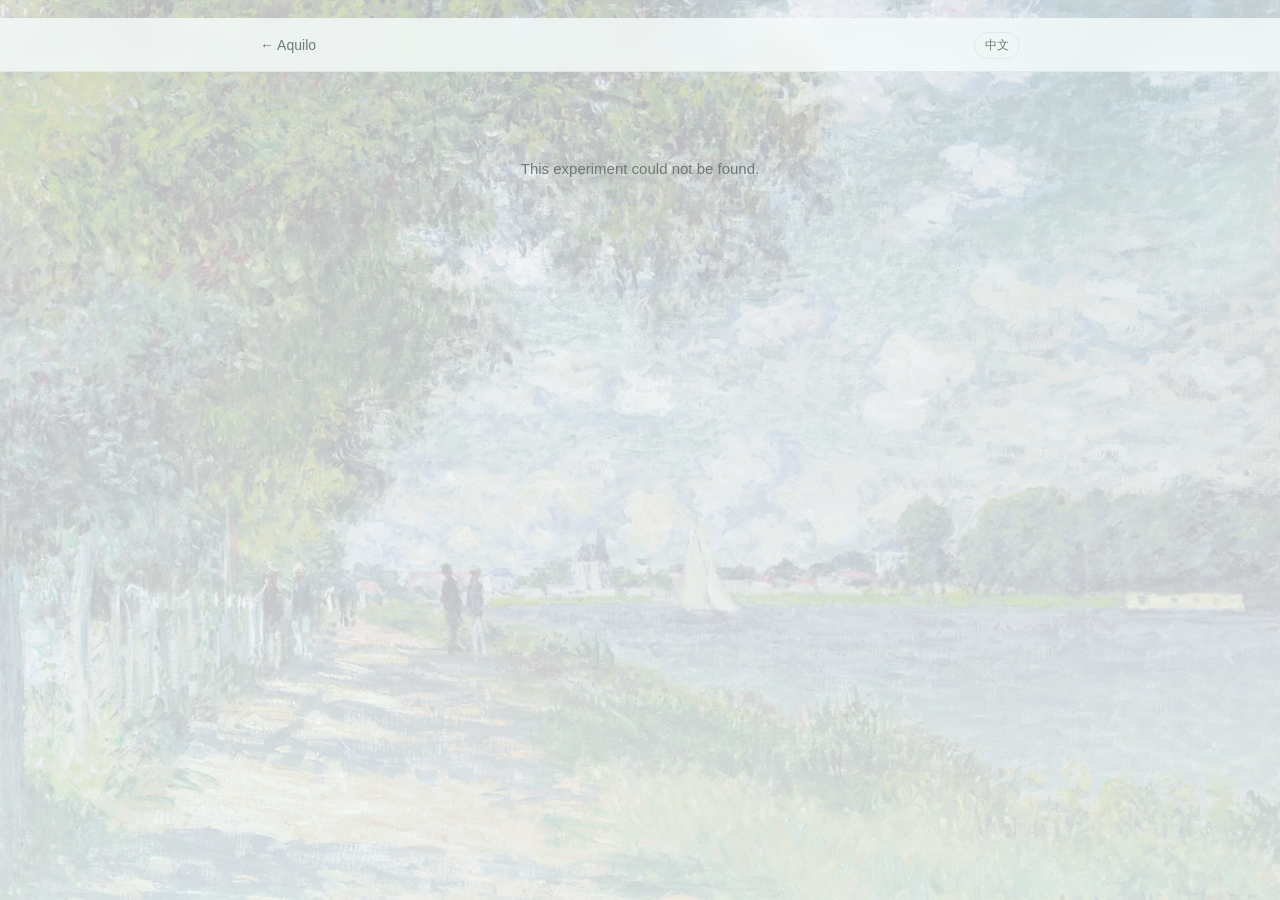
==== experiment.html @ 44d6d77f "Add interactive story reviews under Extra, with Persuasion as a sample Stories live in content/exper" ====
<!doctype html>
<html lang="en">
  <head>
    <meta charset="UTF-8" />
    <meta name="viewport" content="width=device-width, initial-scale=1.0" />
    <title>Aquilo - Experiment</title>
    <meta name="description" content="Aquilo — an interactive book review." />
    <meta name="theme-color" content="#f5faf9" />
    <link rel="icon" href="data:image/svg+xml,%3Csvg xmlns='http://www.w3.org/2000/svg' viewBox='0 0 64 64'%3E%3Crect width='64' height='64' rx='14' fill='%23eef6f5'/%3E%3Ctext x='32' y='46' font-family='Georgia,serif' font-size='40' text-anchor='middle' fill='%23465652'%3EA%3C/text%3E%3C/svg%3E" />
    <link rel="stylesheet" href="styles.css?v=2026-10" />
    <link rel="stylesheet" href="experiment.css?v=2026-10" />
  </head>
  <body class="experiment-page">
    <main class="page-shell experiment-shell">
      <nav class="experiment-nav">
        <a class="experiment-back" id="experiment-back" href="index.html#extra">← Aquilo</a>
        <button class="language-toggle" id="language-toggle" type="button" aria-pressed="false">中文</button>
      </nav>

      <div id="experiment-root" aria-live="polite"></div>
    </main>

    <div class="story-controls" id="story-controls" hidden>
      <div class="story-progress" aria-hidden="true"><span id="story-progress-bar"></span></div>
      <div class="story-controls-row">
        <span class="story-count" id="story-count"></span>
        <div class="story-dots" id="story-dots"></div>
        <div class="story-buttons">
          <button type="button" class="story-button is-quiet" id="story-all"></button>
          <button type="button" class="story-button" id="story-next"></button>
        </div>
      </div>
    </div>

    <script src="experiment.js?v=2026-10"></script>
  </body>
</html>
---- styles.css ----
:root {
  /* Color System - river sky painting palette */
  --paper: #f5faf9;
  --paper-strong: #ffffff;
  --paper-soft: #eef6f5;
  --ink: #465652;
  --ink-soft: #6f7a76;
  --ink-faint: #95b0b6;
  --line: rgba(120, 134, 130, 0.12);
  --line-strong: rgba(120, 134, 130, 0.2);

  /* Accents */
  --blue-primary: #7c94a5;
  --blue-deep: #788682;
  --blue-light: #dce9eb;
  --blue-lighter: #f0f8f8;
  --teal: #9cccce;
  --green: #8fa069;
  --olive: #a7b77a;
  --rose: #dabfae;
  --brown: #788682;
  --section-accent: var(--green);
  --section-accent-soft: rgba(143, 160, 105, 0.08);
  --section-accent-line: rgba(143, 160, 105, 0.22);
  --garden-image: url("assets/monet-la-seine-argenteuil.jpg");
  --status-completed: #6f8f57;
  --status-reading: #b07d4f;
  --status-unread: #8b9894;

  /* Shadows */
  --shadow-sm: 0 1px 3px rgba(120, 134, 130, 0.035);
  --shadow-md: 0 8px 24px rgba(120, 134, 130, 0.06);
  --shadow-lg: 0 18px 50px rgba(120, 134, 130, 0.12);
  
  /* Typography */
  --font-display: "Iowan Old Style", "Palatino Linotype", "Book Antiqua", Georgia, serif;
  --font-body: "Avenir Next", "Inter", -apple-system, BlinkMacSystemFont, "Segoe UI", sans-serif;
  
  /* Spacing */
  --spacing-unit: 4px;
  --radius: 8px;
  
  /* Transitions */
  --transition-fast: 150ms cubic-bezier(0.4, 0, 0.2, 1);
  --transition-base: 200ms cubic-bezier(0.4, 0, 0.2, 1);
  --transition-slow: 300ms cubic-bezier(0.4, 0, 0.2, 1);
  
  color-scheme: light;
}

* {
  box-sizing: border-box;
}

html {
  scroll-behavior: smooth;
}

body {
  margin: 0;
  padding: 0;
  font-family: var(--font-body);
  font-size: 16px;
  line-height: 1.68;
  color: var(--ink);
  background:
    radial-gradient(circle at top left, rgba(255, 255, 255, 0.98), transparent 34rem),
    radial-gradient(circle at 92% 12%, rgba(156, 204, 206, 0.2), transparent 24rem),
    linear-gradient(180deg, var(--paper) 0%, #edf6f4 100%);
  min-height: 100vh;
  overflow-x: clip;
}

body::before {
  content: "";
  position: fixed;
  inset: 0;
  z-index: -1;
  pointer-events: none;
  background-image:
    linear-gradient(rgba(247, 250, 249, 0.46), rgba(247, 250, 249, 0.7)),
    var(--garden-image);
  background-size: cover;
  background-position: center;
  opacity: 0.52;
  filter: saturate(1.1) blur(0.06px);
}

/* ===== Typography ===== */
h1, h2, h3, h4, h5, h6 {
  margin: 0;
  font-family: var(--font-display);
  font-weight: 400;
  letter-spacing: 0;
  line-height: 1.1;
}

p {
  margin: 0;
}

a {
  color: var(--blue-primary);
  text-decoration: none;
  transition: color var(--transition-base);
}

a:hover {
  color: var(--ink);
}

button {
  font: inherit;
  border: none;
  background: none;
  cursor: pointer;
  padding: 0;
}

:focus-visible {
  outline: 2px solid rgba(156, 204, 206, 0.46);
  outline-offset: 3px;
}

/* ===== Layout ===== */
.page-shell {
  width: min(1160px, 100% - 48px);
  margin: 0 auto;
  padding: 18px 0 72px;
}

.sr-only {
  position: absolute;
  width: 1px;
  height: 1px;
  padding: 0;
  margin: -1px;
  overflow: hidden;
  clip: rect(0, 0, 0, 0);
  white-space: nowrap;
  border-width: 0;
}

/* ===== Navigation ===== */
.site-nav {
  position: sticky;
  top: 0;
  z-index: 50;
  display: flex;
  align-items: center;
  justify-content: flex-end;
  gap: 24px;
  margin-bottom: 36px;
  margin-left: calc(50% - 50vw);
  margin-right: calc(50% - 50vw);
  padding: 14px calc(50vw - 50%) 12px;
  background: rgba(245, 250, 249, 0.78);
  -webkit-backdrop-filter: blur(10px);
  backdrop-filter: blur(10px);
  border-bottom: 1px solid var(--line);
  animation: fadeInDown 500ms var(--transition-base);
}

@keyframes fadeInDown {
  from {
    opacity: 0;
    transform: translateY(-12px);
  }
  to {
    opacity: 1;
    transform: translateY(0);
  }
}

.nav-links {
  display: flex;
  flex-wrap: wrap;
  justify-content: flex-end;
  gap: 24px;
}

.nav-link {
  position: relative;
  font-size: 12px;
  font-weight: 500;
  letter-spacing: 0.04em;
  text-transform: uppercase;
  color: var(--ink-soft);
  transition: color var(--transition-base);
}

.nav-link::after {
  content: '';
  position: absolute;
  bottom: -7px;
  left: 0;
  right: 0;
  height: 1px;
  background: var(--blue-primary);
  transform: scaleX(0);
  transform-origin: left;
  transition: transform var(--transition-base);
}

.nav-link:hover,
.nav-link.is-active {
  color: var(--ink);
}

.nav-link.is-active::after {
  transform: scaleX(1);
}

.language-toggle {
  padding: 4px 10px;
  border: 1px solid var(--line);
  border-radius: 999px;
  color: var(--ink-soft);
  font-size: 12px;
  line-height: 1.4;
  transition: all var(--transition-base);
}

.language-toggle:hover {
  border-color: var(--line-strong);
  color: var(--ink);
  background: var(--blue-lighter);
}

/* ===== Hero Header ===== */
.hero-header {
  display: grid;
  grid-template-columns: minmax(0, 1fr) minmax(180px, 320px);
  align-items: center;
  gap: 56px;
  margin-bottom: 42px;
  padding-bottom: 36px;
  border-bottom: 1px solid var(--line);
  animation: fadeInUp 600ms var(--transition-base) 100ms both;
}

@keyframes fadeInUp {
  from {
    opacity: 0;
    transform: translateY(12px);
  }
  to {
    opacity: 1;
    transform: translateY(0);
  }
}

.brand-section {
  margin-bottom: 0;
}

.hero-kicker {
  margin-bottom: 12px;
  color: var(--blue-primary);
  font-size: 12px;
  font-weight: 600;
  letter-spacing: 0.14em;
  text-transform: uppercase;
}

.kicker {
  display: inline-block;
  margin: 0 0 12px 0;
  color: var(--blue-primary);
  font-size: 11px;
  font-weight: 600;
  letter-spacing: 0.12em;
  text-transform: uppercase;
}

.page-title {
  font-size: clamp(4.4rem, 11vw, 8.6rem);
  margin-bottom: 10px;
  color: var(--ink);
  letter-spacing: 0.01em;
}

.hero-deck {
  max-width: 580px;
  color: var(--ink-soft);
  font-family: var(--font-display);
  font-size: clamp(1.28rem, 2.2vw, 1.8rem);
  line-height: 1.35;
}

.hero-tagline {
  max-width: 280px;
  padding: 0 0 4px 24px;
  border-left: 1px solid var(--line-strong);
  font-family: var(--font-display);
  font-size: 21px;
  font-weight: 300;
  color: var(--ink-soft);
  line-height: 1.45;
  text-align: right;
}

.page-subtitle {
  font-size: 16px;
  color: var(--ink-soft);
}

/* ===== Sections ===== */
.section {
  display: none;
  opacity: 0;
  animation: fadeIn var(--transition-slow);
}

.section.is-active {
  display: block;
  opacity: 1;
}

@keyframes fadeIn {
  from { opacity: 0; }
  to { opacity: 1; }
}

.view-header {
  margin-bottom: 40px;
  max-width: 780px;
}

.view-header h1 {
  font-size: clamp(3rem, 7vw, 5rem);
  margin-bottom: 12px;
}

.view-header p {
  color: var(--ink-soft);
  font-size: 16px;
}

/* ===== Module Section ===== */
.module-section {
  --section-accent: var(--green);
  --section-accent-soft: rgba(143, 160, 105, 0.08);
  --section-accent-line: rgba(143, 160, 105, 0.22);
  margin-bottom: 64px;
}

.module-grid {
  display: grid;
  grid-template-columns: repeat(auto-fit, minmax(240px, 1fr));
  gap: 18px;
  margin-bottom: 24px;
}

.module-card {
  display: grid;
  gap: 11px;
  padding: 22px;
  border: 1px solid var(--line);
  border-top: 2px solid color-mix(in srgb, var(--section-accent) 55%, white);
  border-radius: var(--radius);
  background: rgba(255, 255, 255, 0.7);
  cursor: pointer;
  text-align: left;
  transition: all var(--transition-base);
  animation: fadeInUp 600ms var(--transition-base) calc(200ms + var(--card-delay, 0ms)) both;
}

@property --card-delay {
  syntax: '<time>';
  initial-value: 0ms;
  inherits: false;
}

.module-card:hover {
  border-color: var(--section-accent-line);
  background: rgba(255, 255, 255, 0.9);
  transform: translateY(-1px);
  box-shadow: var(--shadow-sm);
}

.module-card.is-selected {
  border-color: var(--section-accent-line);
  border-top-color: var(--section-accent);
  background: var(--paper-strong);
  box-shadow: inset 0 0 0 1px var(--section-accent-soft);
}

.module-number {
  font-size: 12px;
  font-weight: 600;
  letter-spacing: 0.1em;
  color: var(--section-accent);
  margin-bottom: 10px;
}

.module-card strong {
  font-family: var(--font-display);
  font-size: 20px;
  font-weight: 400;
  color: var(--ink);
}

.module-card span:last-child {
  font-size: 13px;
  color: var(--ink-soft);
  line-height: 1.5;
}

.module-detail {
  display: grid;
  grid-template-columns: repeat(auto-fit, minmax(300px, 1fr));
  gap: 24px;
  padding: 28px;
  border: 1px solid var(--section-accent-line);
  border-left: 3px solid color-mix(in srgb, var(--section-accent) 55%, white);
  border-radius: var(--radius);
  background: rgba(255, 255, 255, 0.66);
  animation: fadeIn var(--transition-slow);
}

.module-detail h2 {
  font-size: clamp(1.8rem, 3vw, 2.45rem);
  margin-bottom: 12px;
}

.module-detail h3 {
  font-size: 16px;
  margin-bottom: 12px;
  color: var(--ink);
}

.module-detail p {
  font-size: 14px;
  color: var(--ink-soft);
  line-height: 1.7;
  margin-bottom: 0;
}

.detail-list {
  display: grid;
  gap: 12px;
  margin: 0;
  padding: 0;
  list-style: none;
}

.detail-list li {
  display: grid;
  gap: 6px;
  padding: 10px 0 10px 12px;
  border-left: 1px solid var(--line-strong);
  background: transparent;
  border-radius: 0;
  transition: all var(--transition-base);
}

.detail-list li:hover {
  border-left-color: var(--section-accent);
}

.detail-list li.is-link {
  cursor: pointer;
}

.detail-list li.is-link:hover,
.detail-list li.is-link:focus-visible {
  border-left-color: var(--section-accent);
  background: var(--section-accent-soft);
  outline: none;
}

.detail-list li.is-link strong::after {
  content: " ->";
  color: var(--section-accent);
  font-weight: 600;
}

.detail-list strong {
  font-size: 13px;
  font-weight: 600;
  color: var(--ink);
}

.detail-list span {
  font-size: 13px;
  color: var(--ink-soft);
  line-height: 1.6;
}

.sample-panel {
  padding: 18px;
  border: 1px solid var(--line);
  border-radius: var(--radius);
  background: rgba(255, 255, 255, 0.48);
}

.sample-panel h3 {
  margin-bottom: 12px;
}

.module-action-panel {
  display: grid;
  gap: 16px;
  padding: 18px;
  border: 1px solid var(--section-accent-line);
  border-radius: var(--radius);
  background: rgba(255, 255, 255, 0.56);
}

.module-action-panel .section-intro {
  margin-bottom: 0;
}

.module-action-panel .section-intro h3 {
  font-size: 20px;
}

.content-list {
  display: grid;
  gap: 10px;
}

.content-mini-card {
  display: grid;
  gap: 7px;
  padding: 13px;
  border: 1px solid var(--section-accent-line);
  border-radius: var(--radius);
  background: rgba(255, 255, 255, 0.72);
}

.content-mini-card h3 {
  font-size: 17px;
}

.content-mini-card p:last-of-type {
  color: var(--ink-soft);
  font-size: 13px;
  line-height: 1.55;
}

.compact-empty {
  padding: 24px 14px;
}

.section-intro {
  margin-bottom: 22px;
  max-width: 720px;
}

.section-intro h2 {
  font-size: clamp(1.75rem, 3vw, 2.35rem);
  margin-bottom: 10px;
}

.section-description {
  font-size: 15px;
  color: var(--ink-soft);
  line-height: 1.7;
}

/* ===== Fiction View ===== */
#fiction {
  --section-accent: var(--olive);
  --section-accent-soft: rgba(167, 183, 122, 0.08);
  --section-accent-line: rgba(167, 183, 122, 0.22);
}

.fiction-grid {
  display: grid;
  grid-template-columns: repeat(auto-fit, minmax(240px, 1fr));
  gap: 14px;
}

.fiction-card {
  display: grid;
  gap: 10px;
  padding: 22px;
  border: 1px solid var(--section-accent-line);
  border-top: 2px solid color-mix(in srgb, var(--section-accent) 55%, white);
  border-radius: var(--radius);
  background: rgba(255, 255, 255, 0.82);
}

.fiction-card h2 {
  font-size: 22px;
}

.fiction-card p:last-child {
  color: var(--ink-soft);
  font-size: 14px;
  line-height: 1.6;
}

.content-panel {
  margin-top: 28px;
  padding: 22px;
  border: 1px solid var(--section-accent-line);
  border-left: 3px solid color-mix(in srgb, var(--section-accent) 55%, white);
  border-radius: var(--radius);
  background: rgba(255, 255, 255, 0.78);
}

.writing-list {
  display: grid;
  gap: 12px;
  margin-top: 18px;
}

.writing-card {
  display: grid;
  gap: 8px;
  padding: 16px;
  border: 1px solid var(--section-accent-line);
  border-radius: var(--radius);
  background: rgba(255, 255, 255, 0.78);
}

.writing-card h3 {
  font-size: 20px;
}

.writing-meta {
  color: var(--section-accent);
  font-size: 12px;
  font-weight: 600;
  letter-spacing: 0.08em;
  text-transform: uppercase;
}

.writing-body {
  max-height: 220px;
  overflow: auto;
  white-space: pre-wrap;
  color: var(--ink-soft);
  font-size: 14px;
  line-height: 1.7;
}

/* ===== Library View ===== */
#library {
  --section-accent: var(--teal);
  --section-accent-soft: rgba(156, 204, 206, 0.1);
  --section-accent-line: rgba(156, 204, 206, 0.24);
}

.library-controls {
  display: flex;
  flex-direction: column;
  gap: 16px;
  margin-bottom: 28px;
}

.search-input {
  padding: 13px 16px;
  border: 1px solid var(--section-accent-line);
  border-radius: var(--radius);
  background: rgba(255, 255, 255, 0.84);
  color: var(--ink);
  font-size: 15px;
  transition: all var(--transition-base);
}

.search-input:focus {
  outline: none;
  border-color: var(--section-accent);
  box-shadow: 0 0 0 3px var(--section-accent-soft);
}

.search-input::placeholder {
  color: var(--ink-soft);
}

.filter-tabs {
  display: flex;
  gap: 8px;
  flex-wrap: wrap;
}

.filter-tab {
  padding: 8px 16px;
  border: 1px solid var(--line);
  border-radius: 999px;
  background: rgba(255, 255, 255, 0.78);
  color: var(--ink-soft);
  font-size: 13px;
  font-weight: 500;
  transition: all var(--transition-base);
}

.filter-tab:hover {
  border-color: var(--line-strong);
  color: var(--ink);
}

.filter-tab.is-active {
  border-color: var(--section-accent);
  background: var(--section-accent-soft);
  color: var(--ink);
}

.library-grid {
  display: grid;
  grid-template-columns: repeat(auto-fill, minmax(250px, 1fr));
  gap: 18px;
}

.book-card {
  display: grid;
  grid-template-columns: 52px minmax(0, 1fr);
  align-content: start;
  column-gap: 16px;
  row-gap: 12px;
  padding: 18px 18px 16px;
  border: 1px solid var(--section-accent-line);
  border-radius: var(--radius);
  background:
    linear-gradient(180deg, rgba(255, 255, 255, 0.78), rgba(255, 255, 255, 0.58));
  cursor: pointer;
  transition: all var(--transition-base);
}

.book-card:hover {
  border-color: var(--section-accent);
  box-shadow: var(--shadow-sm);
  transform: translateY(-1px);
}

.book-card:focus-visible {
  outline: 2px solid var(--section-accent);
  outline-offset: 3px;
}

.book-cover {
  width: 52px;
  height: 70px;
  border: 1px solid color-mix(in srgb, var(--cover-tone, var(--blue-primary)) 30%, transparent);
  border-left: 4px solid color-mix(in srgb, var(--cover-tone, var(--blue-primary)) 70%, white);
  border-radius: 3px 6px 6px 3px;
  background: color-mix(in srgb, var(--cover-tone, var(--blue-primary)) 10%, white);
  display: flex;
  align-items: center;
  justify-content: center;
  font-family: var(--font-display);
  font-size: 28px;
  color: var(--cover-tone, var(--blue-primary));
}

.book-info {
  display: grid;
  gap: 6px;
}

.book-title {
  font-family: var(--font-display);
  font-size: 21px;
  font-weight: 500;
  color: var(--ink);
  line-height: 1.2;
}

.book-author {
  font-size: 13px;
  color: var(--ink-soft);
}

.book-meta {
  font-size: 12px;
  color: var(--ink-soft);
}

.book-note {
  margin-top: 4px;
  color: var(--ink-soft);
  font-size: 13px;
  line-height: 1.55;
}

.book-review-preview {
  grid-column: 1 / -1;
  display: grid;
  gap: 6px;
  margin-top: 2px;
  padding-top: 12px;
  border-top: 1px solid var(--section-accent-line);
}

.book-review-preview span {
  font-size: 11px;
  font-weight: 600;
  color: var(--blue-primary);
  text-transform: uppercase;
  letter-spacing: 0.04em;
}

.book-review-preview p {
  margin: 0;
  color: var(--ink-soft);
  font-size: 13px;
  line-height: 1.55;
  display: -webkit-box;
  overflow: hidden;
  -webkit-box-orient: vertical;
  -webkit-line-clamp: 3;
}

.book-review-link {
  justify-self: start;
  padding: 0;
  border: 0;
  background: transparent;
  color: var(--blue-primary);
  font-size: 13px;
  font-weight: 600;
  text-decoration: underline;
  text-underline-offset: 3px;
}

.book-review-link:hover,
.book-review-link:focus-visible {
  color: var(--ink);
}

.is-hidden {
  display: none !important;
}

.library-empty {
  grid-column: 1 / -1;
  text-align: center;
  padding: 60px 20px;
  color: var(--ink-soft);
}

.library-empty p {
  margin: 0;
  font-size: 15px;
}

/* ===== Timeline View ===== */
#timeline {
  --section-accent: var(--brown);
  --section-accent-soft: rgba(120, 134, 130, 0.08);
  --section-accent-line: rgba(120, 134, 130, 0.22);
}

.timeline-container {
  display: grid;
  gap: 0;
  position: relative;
  padding: 18px 0;
}

.timeline-container::before {
  content: "";
  position: absolute;
  top: 24px;
  bottom: 24px;
  left: 50%;
  transform: translateX(-50%);
  width: 1px;
  background: var(--section-accent-line);
}

.timeline-month {
  position: relative;
  display: grid;
  grid-template-columns: minmax(0, 1fr) 112px minmax(0, 1fr);
  gap: 18px;
  align-items: start;
  padding: 10px 0 28px;
}

.timeline-marker {
  grid-column: 2;
  position: relative;
  z-index: 1;
  display: grid;
  justify-items: center;
  gap: 8px;
}

.timeline-marker time {
  padding: 4px 9px;
  border: 1px solid var(--section-accent-line);
  border-radius: 999px;
  background: var(--paper);
  color: var(--section-accent);
  font-size: 12px;
  font-weight: 600;
  white-space: nowrap;
}

.timeline-node {
  width: 10px;
  height: 10px;
  border: 2px solid var(--paper);
  border-radius: 50%;
  background: var(--section-accent);
  box-shadow: 0 0 0 1px var(--section-accent-line);
}

.timeline-month-content {
  display: grid;
  gap: 7px;
  padding-top: 1px;
}

.timeline-month.is-right .timeline-month-content {
  grid-column: 3;
}

.timeline-month.is-right .timeline-item {
  justify-self: start;
}

.timeline-month.is-left .timeline-month-content {
  grid-column: 1;
}

.timeline-month.is-left .timeline-item {
  justify-self: end;
  text-align: right;
}

.timeline-month.is-left .timeline-label {
  order: 2;
}

.timeline-month.is-left .timeline-text {
  order: 1;
}

.timeline-item {
  --entry-accent: var(--section-accent);
  display: grid;
  grid-template-columns: auto 1fr;
  gap: 9px;
  align-items: baseline;
  width: fit-content;
  max-width: 100%;
  padding: 3px 0;
  border: 0;
  border-radius: 0;
  background: transparent;
  color: inherit;
  text-align: left;
  transition: all var(--transition-base);
}

.timeline-item:hover {
  transform: translateX(2px);
}

.timeline-item-writing {
  --entry-accent: var(--rose);
}

.timeline-item-critical {
  --entry-accent: var(--green);
}

.timeline-item-extra {
  --entry-accent: var(--olive);
}

.timeline-item-book {
  --entry-accent: var(--blue-primary);
}

.timeline-label {
  font-size: 11px;
  font-weight: 600;
  color: var(--entry-accent);
  text-transform: uppercase;
  letter-spacing: 0.04em;
}

.timeline-item strong {
  font-size: 16px;
  font-weight: 500;
  color: var(--ink);
}

.timeline-empty {
  grid-column: 1 / -1;
  text-align: center;
  padding: 60px 20px;
  color: var(--ink-soft);
}

.timeline-empty p {
  margin: 0;
  font-size: 15px;
}

/* ===== Modal: Book Detail ===== */
.book-modal {
  display: none;
  position: fixed;
  inset: 0;
  padding: 20px;
  border: 0;
  background: transparent;
  z-index: 1000;
}

.book-modal[open] {
  display: grid;
  animation: fadeIn var(--transition-slow);
}

.modal-backdrop {
  position: fixed;
  inset: 0;
  background: rgba(120, 134, 130, 0.24);
  backdrop-filter: blur(5px);
  z-index: -1;
  animation: fadeIn var(--transition-slow);
}

.modal-content {
  position: relative;
  width: 100%;
  max-width: 800px;
  max-height: 90vh;
  margin: auto;
  border: 1px solid var(--line-strong);
  border-radius: var(--radius);
  background: var(--paper-strong);
  box-shadow: 0 22px 54px rgba(120, 134, 130, 0.16);
  overflow-y: auto;
  animation: slideUp var(--transition-slow);
}

@keyframes slideUp {
  from {
    opacity: 0;
    transform: translateY(24px);
  }
  to {
    opacity: 1;
    transform: translateY(0);
  }
}

.modal-close {
  position: absolute;
  top: 16px;
  right: 16px;
  width: 32px;
  height: 32px;
  display: flex;
  align-items: center;
  justify-content: center;
  border-radius: 50%;
  border: 1px solid var(--line);
  background: var(--paper);
  color: var(--ink);
  font-size: 24px;
  z-index: 10;
  transition: all var(--transition-base);
  cursor: pointer;
}

.modal-close:hover {
  border-color: var(--blue-primary);
  background: var(--blue-lighter);
  color: var(--ink);
}

.book-detail-tabs {
  padding: 20px 68px 20px 20px;
  border-bottom: 1px solid var(--line);
}

.book-tabs {
  display: flex;
  gap: 16px;
  border-bottom: 1px solid var(--line);
  margin-bottom: -1px;
  overflow-x: auto;
  -webkit-overflow-scrolling: touch;
}

.book-tab {
  padding: 12px 16px;
  border-bottom: 1px solid transparent;
  color: var(--ink-soft);
  font-size: 14px;
  font-weight: 500;
  transition: all var(--transition-base);
  white-space: nowrap;
}

.book-tab:hover {
  color: var(--ink);
}

.book-tab.is-active {
  color: var(--blue-primary);
  border-bottom-color: var(--blue-primary);
}

.book-panels {
  padding: 28px;
}

.book-panel {
  display: none;
}

.book-panel.is-active {
  display: block;
  animation: fadeIn var(--transition-base);
}

.book-panel h3 {
  font-size: 18px;
  margin-bottom: 16px;
}

.book-section {
  margin-bottom: 24px;
}

.book-section h4 {
  font-family: var(--font-body);
  font-size: 12px;
  font-weight: 600;
  color: var(--blue-primary);
  text-transform: uppercase;
  letter-spacing: 0.05em;
  margin-bottom: 8px;
}

.book-section p {
  font-size: 14px;
  color: var(--ink-soft);
  line-height: 1.7;
  margin-bottom: 12px;
  white-space: pre-line;
}

.book-section .quote-text {
  white-space: pre-wrap;
}

.tag-list {
  display: flex;
  flex-wrap: wrap;
  gap: 8px;
  margin-top: 12px;
}

.tag {
  padding: 4px 10px;
  border: 1px solid var(--line);
  border-radius: 999px;
  background: var(--paper);
  color: var(--ink-soft);
  font-size: 12px;
  transition: all var(--transition-base);
}

.tag:hover {
  border-color: var(--line-strong);
  background: var(--paper-strong);
}

/* ===== Responsive ===== */
@media (max-width: 768px) {
  .page-shell {
    padding: 12px 0 36px;
    width: 100%;
    padding-left: 16px;
    padding-right: 16px;
  }

  .site-nav {
    align-items: flex-start;
    flex-direction: column;
    margin-bottom: 24px;
    gap: 12px;
  }

  .nav-links {
    gap: 12px;
    font-size: 12px;
  }

  .hero-header {
    grid-template-columns: 1fr;
    gap: 18px;
    margin-bottom: 30px;
    padding-bottom: 24px;
  }

  .page-title {
    font-size: 4.1rem;
  }

  .hero-tagline {
    max-width: none;
    padding-left: 16px;
    font-size: 18px;
  }

  .module-grid {
    grid-template-columns: 1fr;
  }

  .module-detail {
    grid-template-columns: 1fr;
  }

  .modal-content {
    max-width: 90vw;
    max-height: 85vh;
  }

  .book-tabs {
    gap: 8px;
  }

  .book-tab {
    padding: 10px 10px;
    font-size: 13px;
  }

  .library-grid {
    grid-template-columns: repeat(auto-fill, minmax(160px, 1fr));
  }

  .filter-tabs {
    flex-wrap: wrap;
  }

  .timeline-container {
    padding: 12px 0;
  }

  .timeline-container::before {
    left: 56px;
  }

  .timeline-month {
    grid-template-columns: 82px minmax(0, 1fr);
    gap: 14px;
    padding-bottom: 24px;
  }

  .timeline-marker {
    grid-column: 1;
  }

  .timeline-month.is-left .timeline-month-content,
  .timeline-month.is-right .timeline-month-content,
  .timeline-month-content {
    grid-column: 2;
  }

  .timeline-month.is-left .timeline-item {
    justify-self: stretch;
    text-align: left;
  }

  .timeline-month.is-left .timeline-label,
  .timeline-month.is-left .timeline-text {
    order: initial;
  }

  .timeline-item {
    grid-template-columns: 1fr;
    gap: 2px;
    width: 100%;
  }
}

@media (prefers-reduced-motion: reduce) {
  * {
    animation-duration: 1ms !important;
    animation-iteration-count: 1 !important;
    transition-duration: 1ms !important;
  }
}

/* ===== 2026-10 refinements ===== */

[hidden] {
  display: none !important;
}

/* Status badges */
.book-status-row {
  display: flex;
  flex-wrap: wrap;
  align-items: center;
  gap: 8px;
  margin-bottom: 2px;
}

.status-badge {
  --badge: var(--status-unread);
  display: inline-flex;
  align-items: center;
  gap: 5px;
  padding: 1px 8px;
  border: 1px solid color-mix(in srgb, var(--badge) 35%, transparent);
  border-radius: 999px;
  background: color-mix(in srgb, var(--badge) 9%, white);
  color: var(--badge);
  font-size: 11px;
  font-weight: 600;
  letter-spacing: 0.04em;
  text-transform: uppercase;
}

.status-badge::before {
  content: "";
  width: 6px;
  height: 6px;
  border-radius: 50%;
  background: currentColor;
}

.status-badge.is-completed { --badge: var(--status-completed); }
.status-badge.is-reading { --badge: var(--status-reading); }

.book-read-date {
  color: var(--ink-soft);
  font-size: 12px;
}

.book-card.is-unread .book-title {
  font-size: 19px;
}

.book-card.is-completed {
  background: linear-gradient(180deg, rgba(255, 255, 255, 0.9), rgba(255, 255, 255, 0.7));
}

.filter-count {
  margin-left: 4px;
  color: var(--ink-faint);
  font-size: 12px;
  font-variant-numeric: tabular-nums;
}

.filter-tab.is-active .filter-count {
  color: var(--ink-soft);
}

/* Home: recently read */
.recent-section {
  margin: -24px 0 64px;
}

.recent-head {
  display: flex;
  align-items: end;
  justify-content: space-between;
  gap: 16px;
  margin-bottom: 18px;
}

.recent-head h2 {
  font-size: clamp(1.75rem, 3vw, 2.35rem);
}

.recent-all {
  font-size: 13px;
  font-weight: 600;
  white-space: nowrap;
}

.recent-grid {
  display: grid;
  grid-template-columns: repeat(auto-fit, minmax(240px, 1fr));
  gap: 18px;
}

.recent-card {
  display: grid;
  align-content: start;
  gap: 6px;
  padding: 20px 22px;
  border: 1px solid var(--line);
  border-left: 3px solid color-mix(in srgb, var(--green) 60%, white);
  border-radius: var(--radius);
  background: rgba(255, 255, 255, 0.78);
  text-align: left;
  transition: all var(--transition-base);
}

.recent-card:hover,
.recent-card:focus-visible {
  background: var(--paper-strong);
  border-left-color: var(--green);
  box-shadow: var(--shadow-md);
  transform: translateY(-1px);
}

.recent-date {
  color: var(--green);
  font-size: 12px;
  font-weight: 600;
  letter-spacing: 0.06em;
  text-transform: uppercase;
}

.recent-title {
  font-family: var(--font-display);
  font-size: 22px;
  font-weight: 400;
  line-height: 1.2;
  color: var(--ink);
}

.recent-author {
  color: var(--ink-soft);
  font-size: 13px;
}

.recent-excerpt {
  margin-top: 8px;
  color: var(--ink-soft);
  font-size: 14px;
  line-height: 1.7;
  display: -webkit-box;
  overflow: hidden;
  -webkit-box-orient: vertical;
  -webkit-line-clamp: 3;
}

/* Book modal */
.modal-head {
  padding: 28px 68px 4px 28px;
}

.modal-kicker {
  display: flex;
  flex-wrap: wrap;
  align-items: center;
  gap: 10px;
  margin-bottom: 12px;
  color: var(--ink-soft);
  font-size: 12px;
}

.modal-head h2 {
  font-size: clamp(1.9rem, 4vw, 2.6rem);
  line-height: 1.15;
  color: var(--ink);
}

.modal-byline {
  margin-top: 6px;
  color: var(--ink-soft);
  font-size: 15px;
}

.book-detail-tabs {
  padding: 8px 28px 0;
  border-bottom: 0;
}

.book-tab {
  padding: 10px 2px;
  margin-right: 10px;
}

.book-panels {
  padding: 24px 28px 32px;
}

.book-section p {
  font-size: 15px;
}

.review-body p {
  margin-bottom: 0.9em;
  color: var(--ink);
  font-size: 16px;
  line-height: 1.9;
  white-space: normal;
}

.quote-text {
  margin: 0 0 14px;
  padding: 4px 0 4px 16px;
  border-left: 2px solid var(--rose);
  color: var(--ink);
  font-family: var(--font-display);
  font-size: 17px;
  font-style: italic;
  line-height: 1.6;
  white-space: pre-wrap;
}

.overview-review {
  padding-top: 18px;
  border-top: 1px solid var(--line);
}

.panel-empty {
  color: var(--ink-faint);
  font-style: italic;
}

/* Timeline */
.timeline-text {
  display: grid;
  gap: 1px;
}

.timeline-sub {
  color: var(--ink-soft);
  font-size: 12px;
}

.timeline-item:hover strong {
  color: var(--blue-primary);
}

@media (max-width: 768px) {
  .site-nav {
    flex-direction: row;
    align-items: center;
    gap: 12px;
    margin: -12px -16px 24px;
    padding: 12px 16px 2px;
  }

  .nav-links {
    flex-wrap: nowrap;
    justify-content: flex-start;
    align-items: center;
    width: 100%;
    gap: 18px;
    overflow-x: auto;
    scrollbar-width: none;
    -webkit-overflow-scrolling: touch;
    padding-bottom: 8px;
  }

  .nav-links::-webkit-scrollbar {
    display: none;
  }

  .nav-link,
  .language-toggle {
    flex: none;
    white-space: nowrap;
  }

  .language-toggle {
    margin-left: auto;
  }

  .hero-tagline {
    text-align: left;
  }

  .library-grid {
    grid-template-columns: 1fr;
  }

  .recent-section {
    margin-top: -32px;
  }

  .recent-head {
    flex-direction: column;
    align-items: start;
  }

  .modal-content {
    max-width: 100%;
  }

  .book-modal {
    padding: 12px;
  }

  .modal-head {
    padding: 22px 56px 0 20px;
  }

  .book-detail-tabs {
    padding: 6px 20px 0;
  }

  .book-panels {
    padding: 20px;
  }
}

/* Interactive reviews (Extra page) */
.experiments-panel {
  --section-accent: #b0907a;
  --section-accent-line: rgba(176, 144, 122, 0.3);
}

.experiment-list {
  display: grid;
  grid-template-columns: repeat(auto-fill, minmax(260px, 1fr));
  gap: 12px;
}

.experiment-card {
  display: grid;
  gap: 8px;
  align-content: start;
  padding: 16px 18px;
  border: 1px solid var(--section-accent-line);
  border-radius: var(--radius);
  background: rgba(255, 255, 255, 0.8);
  color: var(--ink);
  text-decoration: none;
  transition: transform var(--transition-base), box-shadow var(--transition-base), border-color var(--transition-base);
}

.experiment-card:hover,
.experiment-card:focus-visible {
  transform: translateY(-2px);
  border-color: var(--section-accent);
  box-shadow: var(--shadow-md);
}

.experiment-card h3 {
  font-size: 22px;
}

.experiment-author {
  color: var(--ink-soft);
  font-size: 13px;
}

.experiment-summary {
  font-size: 14px;
  line-height: 1.65;
}

.experiment-open {
  margin-top: 4px;
  color: var(--section-accent);
  font-size: 13px;
  font-weight: 600;
}
---- experiment.css ----
/* ===== Interactive story review (experiment.html only) ===== */

.experiment-page {
  --story-accent: #b0907a;
  --story-accent-text: #8a6a55;
  --story-accent-soft: rgba(176, 144, 122, 0.1);
  --story-accent-line: rgba(176, 144, 122, 0.32);
  --story-pending: rgba(120, 134, 130, 0.22);
}

.experiment-shell {
  width: min(760px, 100% - 48px);
  padding-bottom: 160px;
}

.experiment-nav {
  position: sticky;
  top: 0;
  z-index: 40;
  display: flex;
  align-items: center;
  justify-content: space-between;
  margin: 0 calc(50% - 50vw) 24px;
  padding: 14px calc(50vw - 50%) 12px;
  background: rgba(245, 250, 249, 0.82);
  backdrop-filter: blur(10px);
  border-bottom: 1px solid var(--line);
}

.experiment-back {
  color: var(--ink-soft);
  font-size: 14px;
  text-decoration: none;
}

.experiment-back:hover {
  color: var(--ink);
}

/* Hero: the one-sentence summary */
.story-hero {
  display: grid;
  gap: 14px;
  justify-items: start;
  min-height: 62vh;
  align-content: center;
  padding: 24px 0 40px;
}

.story-hero .kicker {
  color: var(--story-accent-text);
  margin: 0;
}

.story-book-title {
  font-size: clamp(3rem, 9vw, 5.2rem);
}

.story-author {
  color: var(--ink-soft);
  font-size: 15px;
}

.story-summary {
  max-width: 34em;
  margin-top: 10px;
  padding-left: 18px;
  border-left: 3px solid var(--story-accent);
  font-family: var(--font-display);
  font-size: clamp(1.25rem, 3.2vw, 1.6rem);
  line-height: 1.5;
  color: var(--ink);
  animation: story-rise 900ms cubic-bezier(0.2, 0.7, 0.2, 1) both;
}

.story-notice {
  max-width: 40em;
  padding: 8px 12px;
  border-radius: var(--radius);
  background: var(--story-accent-soft);
  color: var(--ink-soft);
  font-size: 13px;
  line-height: 1.55;
}

.story-begin,
.story-button {
  display: inline-flex;
  align-items: center;
  gap: 6px;
  padding: 9px 18px;
  border: 1px solid var(--story-accent);
  border-radius: 999px;
  background: var(--story-accent);
  color: #fff;
  font: inherit;
  font-size: 14px;
  text-decoration: none;
  cursor: pointer;
  transition: background var(--transition-base), color var(--transition-base), border-color var(--transition-base);
}

.story-begin {
  margin-top: 16px;
}

.story-begin:hover,
.story-button:hover {
  background: #9c7d68;
  border-color: #9c7d68;
}

.story-button.is-quiet {
  background: rgba(255, 255, 255, 0.85);
  color: var(--ink);
  border-color: var(--line-strong);
}

.story-button.is-quiet:hover {
  background: var(--story-accent-soft);
  border-color: var(--story-accent-line);
}

.story-begin:focus-visible,
.story-button:focus-visible,
.story-dot:focus-visible {
  outline: 2px solid var(--story-accent);
  outline-offset: 3px;
}

/* Storyline */
.storyline {
  list-style: none;
  margin: 0;
  padding: 0;
}

.story-node {
  position: relative;
  display: none;
  padding: 0 0 44px 52px;
  scroll-margin-top: 84px;
}

.story-node.is-revealed {
  display: block;
}

/* The line grows down from each revealed marker */
.story-node::before {
  content: "";
  position: absolute;
  top: 34px;
  bottom: 0;
  left: 15px;
  width: 2px;
  background: linear-gradient(var(--story-accent-line), var(--story-pending));
  transform-origin: top;
  animation: story-grow 700ms ease-out both;
}

.story-marker {
  position: absolute;
  top: 2px;
  left: 0;
  display: grid;
  place-items: center;
  width: 32px;
  height: 32px;
  border: 2px solid var(--story-accent);
  border-radius: 50%;
  background: var(--paper-strong);
  color: var(--story-accent);
  font-size: 13px;
  font-weight: 600;
  animation: story-pop 420ms cubic-bezier(0.3, 1.4, 0.5, 1) both;
}

.story-node.is-current .story-marker {
  background: var(--story-accent);
  color: #fff;
  box-shadow: 0 0 0 6px var(--story-accent-soft);
}

.story-card {
  display: grid;
  gap: 14px;
  padding: 20px 22px;
  border: 1px solid var(--story-accent-line);
  border-radius: var(--radius);
  background: rgba(255, 255, 255, 0.84);
  box-shadow: var(--shadow-md);
  animation: story-rise 600ms cubic-bezier(0.2, 0.7, 0.2, 1) both;
}

.story-label {
  color: var(--story-accent-text);
  font-size: 12px;
  font-weight: 600;
  letter-spacing: 0.08em;
  text-transform: uppercase;
}

.story-title {
  font-size: clamp(1.5rem, 4vw, 2rem);
}

.story-quotes {
  display: grid;
  gap: 12px;
}

.story-quote {
  margin: 0;
  padding: 12px 16px;
  border-left: 3px solid var(--story-accent-line);
  border-radius: 0 var(--radius) var(--radius) 0;
  background: var(--story-accent-soft);
  animation: story-rise 600ms cubic-bezier(0.2, 0.7, 0.2, 1) both;
}

.story-quote:nth-child(1) { animation-delay: 150ms; }
.story-quote:nth-child(2) { animation-delay: 400ms; }
.story-quote:nth-child(3) { animation-delay: 650ms; }

.story-quote-original {
  font-family: var(--font-display);
  font-size: 17px;
  font-style: italic;
  line-height: 1.6;
}

.story-quote-translation {
  margin-top: 6px;
  color: var(--ink-soft);
  font-size: 14px;
  line-height: 1.65;
}

.story-comment {
  display: grid;
  gap: 8px;
  padding-top: 12px;
  border-top: 1px dashed var(--story-accent-line);
  animation: story-rise 700ms cubic-bezier(0.2, 0.7, 0.2, 1) 850ms both;
}

.story-comment-label {
  color: var(--story-accent-text);
  font-size: 12px;
  font-weight: 600;
  letter-spacing: 0.08em;
}

.story-comment-text {
  font-size: 15.5px;
  line-height: 1.8;
}

/* Closing */
.story-closing {
  display: none;
  gap: 14px;
  margin-top: 8px;
  padding: 28px 26px;
  border: 1px solid var(--story-accent-line);
  border-top: 3px solid var(--story-accent);
  border-radius: var(--radius);
  background: rgba(255, 255, 255, 0.9);
  box-shadow: var(--shadow-lg);
  scroll-margin-top: 84px;
}

.story-closing.is-revealed {
  display: grid;
  animation: story-rise 800ms cubic-bezier(0.2, 0.7, 0.2, 1) both;
}

.story-closing .kicker {
  margin: 0;
  color: var(--story-accent-text);
}

.story-closing h2 {
  font-size: clamp(1.8rem, 5vw, 2.4rem);
}

.story-closing p {
  font-size: 16px;
  line-height: 1.85;
}

.story-closing .story-closing-summary {
  margin-top: 6px;
  padding-left: 14px;
  border-left: 3px solid var(--story-accent);
  font-family: var(--font-display);
  font-size: 18px;
  line-height: 1.55;
}

.story-closing-links {
  display: flex;
  flex-wrap: wrap;
  gap: 10px;
  margin-top: 10px;
}

/* Bottom controls */
.story-controls {
  position: fixed;
  right: 0;
  bottom: 0;
  left: 0;
  z-index: 45;
  background: rgba(245, 250, 249, 0.92);
  backdrop-filter: blur(10px);
  border-top: 1px solid var(--line);
}

.story-progress {
  height: 3px;
  background: var(--line);
}

.story-progress span {
  display: block;
  width: 0;
  height: 100%;
  background: var(--story-accent);
  transition: width 500ms ease;
}

.story-controls-row {
  display: flex;
  align-items: center;
  gap: 16px;
  width: min(760px, 100% - 48px);
  margin: 0 auto;
  padding: 10px 0 calc(10px + env(safe-area-inset-bottom));
}

.story-count {
  min-width: 48px;
  color: var(--ink-soft);
  font-size: 13px;
  font-variant-numeric: tabular-nums;
}

.story-dots {
  display: flex;
  flex: 1;
  flex-wrap: wrap;
  gap: 8px;
}

.story-dot {
  width: 10px;
  height: 10px;
  padding: 0;
  border: 0;
  border-radius: 50%;
  background: var(--story-pending);
  cursor: pointer;
  transition: transform var(--transition-base), background var(--transition-base);
}

.story-dot:disabled {
  cursor: default;
}

.story-dot.is-revealed {
  background: var(--story-accent-line);
}

.story-dot.is-current {
  background: var(--story-accent);
  transform: scale(1.35);
}

.story-buttons {
  display: flex;
  gap: 8px;
}

@keyframes story-rise {
  from { opacity: 0; transform: translateY(14px); }
  to { opacity: 1; transform: none; }
}

@keyframes story-grow {
  from { transform: scaleY(0); }
  to { transform: scaleY(1); }
}

@keyframes story-pop {
  from { transform: scale(0.4); opacity: 0; }
  to { transform: none; opacity: 1; }
}

@media (max-width: 768px) {
  .experiment-shell {
    width: 100%;
    padding-left: 16px;
    padding-right: 16px;
  }

  .story-hero {
    min-height: 56vh;
  }

  .story-node {
    padding-left: 42px;
  }

  .story-node::before {
    left: 13px;
  }

  .story-marker {
    width: 28px;
    height: 28px;
    font-size: 12px;
  }

  .story-card {
    padding: 16px;
  }

  .story-controls-row {
    width: 100%;
    flex-wrap: wrap;
    gap: 8px 12px;
    padding-left: 16px;
    padding-right: 16px;
  }

  .story-dots {
    order: 3;
    flex-basis: 100%;
  }

  .story-buttons {
    margin-left: auto;
  }
}

@media (prefers-reduced-motion: reduce) {
  .story-summary,
  .story-card,
  .story-quote,
  .story-comment,
  .story-marker,
  .story-node::before,
  .story-closing.is-revealed {
    animation: none;
  }
}
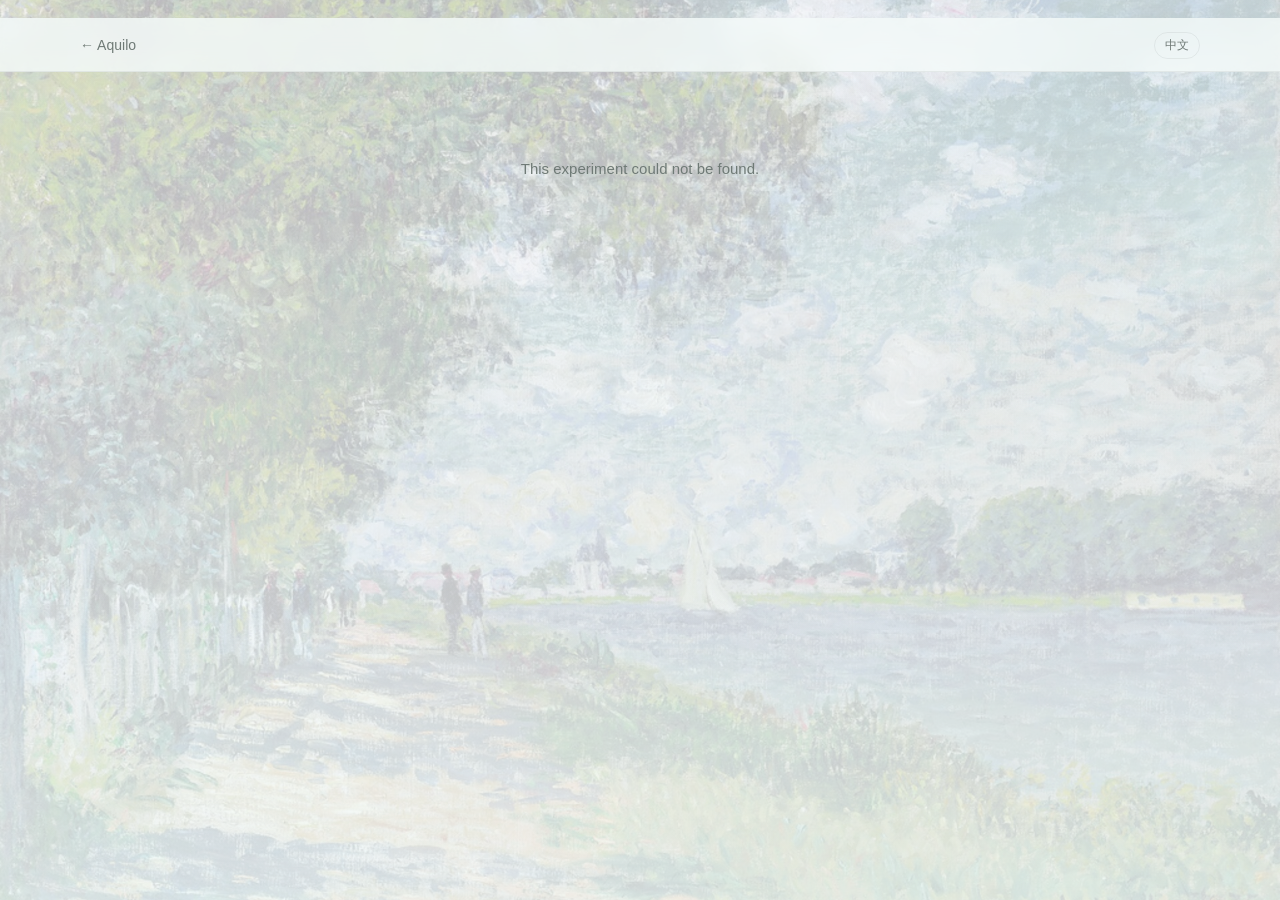
==== commit 7c98b40b: "Make story reviews scroll-driven and illustrated The storyline now unfolds as the reader scrolls, on" ====
--- a/experiment.html
+++ b/experiment.html
@@ -25,10 +25,6 @@
       <div class="story-controls-row">
         <span class="story-count" id="story-count"></span>
         <div class="story-dots" id="story-dots"></div>
-        <div class="story-buttons">
-          <button type="button" class="story-button is-quiet" id="story-all"></button>
-          <button type="button" class="story-button" id="story-next"></button>
-        </div>
       </div>
     </div>
 
--- a/experiment.css
+++ b/experiment.css
@@ -1,16 +1,18 @@
 /* ===== Interactive story review (experiment.html only) ===== */
+/* Layout: a centered line like the Timeline page; text and picture swap sides at each step. */
 
 .experiment-page {
   --story-accent: #b0907a;
   --story-accent-text: #8a6a55;
   --story-accent-soft: rgba(176, 144, 122, 0.1);
   --story-accent-line: rgba(176, 144, 122, 0.32);
-  --story-pending: rgba(120, 134, 130, 0.22);
+  --story-pending: rgba(120, 134, 130, 0.18);
+  --story-marker-width: 120px;
 }
 
 .experiment-shell {
-  width: min(760px, 100% - 48px);
-  padding-bottom: 160px;
+  width: min(1120px, 100% - 48px);
+  padding-bottom: 120px;
 }
 
 .experiment-nav {
@@ -41,15 +43,16 @@
 .story-hero {
   display: grid;
   gap: 14px;
-  justify-items: start;
-  min-height: 62vh;
-  align-content: center;
-  padding: 24px 0 40px;
+  justify-items: center;
+  max-width: 760px;
+  margin: 0 auto;
+  padding: 48px 0 72px;
+  text-align: center;
 }
 
 .story-hero .kicker {
+  margin: 0;
   color: var(--story-accent-text);
-  margin: 0;
 }
 
 .story-book-title {
@@ -62,14 +65,13 @@
 }
 
 .story-summary {
-  max-width: 34em;
+  max-width: 30em;
   margin-top: 10px;
-  padding-left: 18px;
-  border-left: 3px solid var(--story-accent);
   font-family: var(--font-display);
-  font-size: clamp(1.25rem, 3.2vw, 1.6rem);
+  font-size: clamp(1.3rem, 3.2vw, 1.75rem);
   line-height: 1.5;
   color: var(--ink);
+  text-wrap: balance;
   animation: story-rise 900ms cubic-bezier(0.2, 0.7, 0.2, 1) both;
 }
 
@@ -83,7 +85,270 @@
   line-height: 1.55;
 }
 
-.story-begin,
+.story-scroll-hint {
+  display: inline-flex;
+  flex-direction: column;
+  align-items: center;
+  gap: 4px;
+  margin-top: 18px;
+  color: var(--story-accent-text);
+  font-size: 14px;
+  text-decoration: none;
+}
+
+.story-scroll-hint span {
+  font-size: 20px;
+  animation: story-bob 1.8s ease-in-out infinite;
+}
+
+/* Storyline */
+.storyline {
+  position: relative;
+  padding: 8px 0 24px;
+}
+
+.storyline::before,
+.storyline-fill {
+  content: "";
+  position: absolute;
+  top: 0;
+  left: 50%;
+  width: 2px;
+  transform: translateX(-50%);
+}
+
+.storyline::before {
+  bottom: 0;
+  background: var(--story-pending);
+}
+
+.storyline-fill {
+  height: 0;
+  background: var(--story-accent);
+}
+
+.story-list {
+  display: grid;
+  gap: 72px;
+  margin: 0;
+  padding: 0;
+  list-style: none;
+}
+
+.story-node {
+  position: relative;
+  display: grid;
+  grid-template-columns: minmax(0, 1fr) var(--story-marker-width) minmax(0, 1fr);
+  gap: 28px;
+  align-items: start;
+  scroll-margin-top: 84px;
+}
+
+.story-marker {
+  grid-column: 2;
+  grid-row: 1;
+  position: sticky;
+  top: 90px;
+  z-index: 1;
+  display: grid;
+  justify-items: center;
+  gap: 10px;
+}
+
+.story-label {
+  padding: 4px 10px;
+  border: 1px solid var(--story-accent-line);
+  border-radius: 999px;
+  background: var(--paper);
+  color: var(--story-accent-text);
+  font-size: 12px;
+  font-weight: 600;
+  white-space: nowrap;
+}
+
+.story-node-dot {
+  display: grid;
+  place-items: center;
+  width: 30px;
+  height: 30px;
+  border: 2px solid var(--story-accent-line);
+  border-radius: 50%;
+  background: var(--paper-strong);
+  color: var(--ink-soft);
+  font-size: 12px;
+  font-weight: 600;
+  transition: background var(--transition-slow), color var(--transition-slow), border-color var(--transition-slow), box-shadow var(--transition-slow);
+}
+
+.story-node.is-passed .story-node-dot {
+  border-color: var(--story-accent);
+  color: var(--story-accent-text);
+}
+
+.story-node.is-current .story-node-dot {
+  background: var(--story-accent);
+  border-color: var(--story-accent);
+  color: #fff;
+  box-shadow: 0 0 0 6px var(--story-accent-soft);
+}
+
+.story-body {
+  grid-row: 1;
+  display: grid;
+  gap: 14px;
+  min-width: 0;
+  padding: 22px 24px;
+  border: 1px solid var(--story-accent-line);
+  border-radius: var(--radius);
+  background: rgba(255, 255, 255, 0.86);
+  box-shadow: var(--shadow-md);
+}
+
+.story-figure {
+  grid-row: 1;
+  display: grid;
+  gap: 8px;
+  min-width: 0;
+  margin: 0;
+  position: sticky;
+  top: 90px;
+}
+
+.story-figure img {
+  display: block;
+  width: 100%;
+  aspect-ratio: 8 / 5;
+  object-fit: cover;
+  border-radius: var(--radius);
+  box-shadow: var(--shadow-md);
+}
+
+.story-figure figcaption {
+  color: var(--ink-soft);
+  font-size: 13px;
+}
+
+.story-node.is-left .story-body { grid-column: 1; }
+.story-node.is-left .story-figure { grid-column: 3; }
+.story-node.is-right .story-body { grid-column: 3; }
+.story-node.is-right .story-figure { grid-column: 1; text-align: right; }
+
+.story-title {
+  font-size: clamp(1.5rem, 3.4vw, 2rem);
+  text-wrap: balance;
+}
+
+.story-label-inline {
+  display: none;
+  color: var(--story-accent-text);
+  font-size: 12px;
+  font-weight: 600;
+}
+
+.story-text {
+  font-size: 15.5px;
+  line-height: 1.85;
+}
+
+.story-quote {
+  margin: 0;
+  padding: 12px 16px;
+  border-left: 3px solid var(--story-accent-line);
+  border-radius: 0 var(--radius) var(--radius) 0;
+  background: var(--story-accent-soft);
+}
+
+.story-quote-original {
+  font-family: var(--font-display);
+  font-size: 17px;
+  font-style: italic;
+  line-height: 1.6;
+}
+
+.story-quote-translation {
+  margin-top: 6px;
+  color: var(--ink-soft);
+  font-size: 14px;
+}
+
+/* Scroll reveal: only when the script can drive it, so the page never stays hidden */
+.story-animate .story-node .story-body,
+.story-animate .story-node .story-figure,
+.story-animate .story-closing {
+  opacity: 0;
+  transition: opacity 700ms ease, transform 800ms cubic-bezier(0.2, 0.7, 0.2, 1);
+}
+
+.story-animate .story-node.is-left .story-body,
+.story-animate .story-node.is-right .story-figure {
+  transform: translateX(-28px);
+}
+
+.story-animate .story-node.is-right .story-body,
+.story-animate .story-node.is-left .story-figure {
+  transform: translateX(28px);
+}
+
+.story-animate .story-closing {
+  transform: translateY(24px);
+}
+
+.story-animate .story-node .story-figure {
+  transition-delay: 150ms;
+}
+
+.story-animate .story-node.is-revealed .story-body,
+.story-animate .story-node.is-revealed .story-figure,
+.story-animate .story-closing.is-revealed {
+  opacity: 1;
+  transform: none;
+}
+
+/* Closing */
+.story-closing {
+  display: grid;
+  gap: 14px;
+  max-width: 760px;
+  margin: 72px auto 0;
+  padding: 30px 28px;
+  border: 1px solid var(--story-accent-line);
+  border-top: 3px solid var(--story-accent);
+  border-radius: var(--radius);
+  background: rgba(255, 255, 255, 0.92);
+  box-shadow: var(--shadow-lg);
+  position: relative;
+}
+
+.story-closing .kicker {
+  margin: 0;
+  color: var(--story-accent-text);
+}
+
+.story-closing h2 {
+  font-size: clamp(1.8rem, 5vw, 2.4rem);
+}
+
+.story-closing p {
+  font-size: 16px;
+  line-height: 1.85;
+}
+
+.story-closing .story-closing-summary {
+  margin-top: 6px;
+  padding-left: 14px;
+  border-left: 3px solid var(--story-accent);
+  font-family: var(--font-display);
+  font-size: 18px;
+  line-height: 1.55;
+}
+
+.story-closing-links {
+  display: flex;
+  flex-wrap: wrap;
+  gap: 10px;
+  margin-top: 10px;
+}
+
 .story-button {
   display: inline-flex;
   align-items: center;
@@ -93,18 +358,11 @@
   border-radius: 999px;
   background: var(--story-accent);
   color: #fff;
-  font: inherit;
   font-size: 14px;
   text-decoration: none;
-  cursor: pointer;
-  transition: background var(--transition-base), color var(--transition-base), border-color var(--transition-base);
-}
-
-.story-begin {
-  margin-top: 16px;
-}
-
-.story-begin:hover,
+  transition: background var(--transition-base), border-color var(--transition-base);
+}
+
 .story-button:hover {
   background: #9c7d68;
   border-color: #9c7d68;
@@ -121,199 +379,21 @@
   border-color: var(--story-accent-line);
 }
 
-.story-begin:focus-visible,
 .story-button:focus-visible,
-.story-dot:focus-visible {
+.story-dot:focus-visible,
+.story-scroll-hint:focus-visible {
   outline: 2px solid var(--story-accent);
   outline-offset: 3px;
 }
 
-/* Storyline */
-.storyline {
-  list-style: none;
-  margin: 0;
-  padding: 0;
-}
-
-.story-node {
-  position: relative;
-  display: none;
-  padding: 0 0 44px 52px;
-  scroll-margin-top: 84px;
-}
-
-.story-node.is-revealed {
-  display: block;
-}
-
-/* The line grows down from each revealed marker */
-.story-node::before {
-  content: "";
-  position: absolute;
-  top: 34px;
-  bottom: 0;
-  left: 15px;
-  width: 2px;
-  background: linear-gradient(var(--story-accent-line), var(--story-pending));
-  transform-origin: top;
-  animation: story-grow 700ms ease-out both;
-}
-
-.story-marker {
-  position: absolute;
-  top: 2px;
-  left: 0;
-  display: grid;
-  place-items: center;
-  width: 32px;
-  height: 32px;
-  border: 2px solid var(--story-accent);
-  border-radius: 50%;
-  background: var(--paper-strong);
-  color: var(--story-accent);
-  font-size: 13px;
-  font-weight: 600;
-  animation: story-pop 420ms cubic-bezier(0.3, 1.4, 0.5, 1) both;
-}
-
-.story-node.is-current .story-marker {
-  background: var(--story-accent);
-  color: #fff;
-  box-shadow: 0 0 0 6px var(--story-accent-soft);
-}
-
-.story-card {
-  display: grid;
-  gap: 14px;
-  padding: 20px 22px;
-  border: 1px solid var(--story-accent-line);
-  border-radius: var(--radius);
-  background: rgba(255, 255, 255, 0.84);
-  box-shadow: var(--shadow-md);
-  animation: story-rise 600ms cubic-bezier(0.2, 0.7, 0.2, 1) both;
-}
-
-.story-label {
-  color: var(--story-accent-text);
-  font-size: 12px;
-  font-weight: 600;
-  letter-spacing: 0.08em;
-  text-transform: uppercase;
-}
-
-.story-title {
-  font-size: clamp(1.5rem, 4vw, 2rem);
-}
-
-.story-quotes {
-  display: grid;
-  gap: 12px;
-}
-
-.story-quote {
-  margin: 0;
-  padding: 12px 16px;
-  border-left: 3px solid var(--story-accent-line);
-  border-radius: 0 var(--radius) var(--radius) 0;
-  background: var(--story-accent-soft);
-  animation: story-rise 600ms cubic-bezier(0.2, 0.7, 0.2, 1) both;
-}
-
-.story-quote:nth-child(1) { animation-delay: 150ms; }
-.story-quote:nth-child(2) { animation-delay: 400ms; }
-.story-quote:nth-child(3) { animation-delay: 650ms; }
-
-.story-quote-original {
-  font-family: var(--font-display);
-  font-size: 17px;
-  font-style: italic;
-  line-height: 1.6;
-}
-
-.story-quote-translation {
-  margin-top: 6px;
-  color: var(--ink-soft);
-  font-size: 14px;
-  line-height: 1.65;
-}
-
-.story-comment {
-  display: grid;
-  gap: 8px;
-  padding-top: 12px;
-  border-top: 1px dashed var(--story-accent-line);
-  animation: story-rise 700ms cubic-bezier(0.2, 0.7, 0.2, 1) 850ms both;
-}
-
-.story-comment-label {
-  color: var(--story-accent-text);
-  font-size: 12px;
-  font-weight: 600;
-  letter-spacing: 0.08em;
-}
-
-.story-comment-text {
-  font-size: 15.5px;
-  line-height: 1.8;
-}
-
-/* Closing */
-.story-closing {
-  display: none;
-  gap: 14px;
-  margin-top: 8px;
-  padding: 28px 26px;
-  border: 1px solid var(--story-accent-line);
-  border-top: 3px solid var(--story-accent);
-  border-radius: var(--radius);
-  background: rgba(255, 255, 255, 0.9);
-  box-shadow: var(--shadow-lg);
-  scroll-margin-top: 84px;
-}
-
-.story-closing.is-revealed {
-  display: grid;
-  animation: story-rise 800ms cubic-bezier(0.2, 0.7, 0.2, 1) both;
-}
-
-.story-closing .kicker {
-  margin: 0;
-  color: var(--story-accent-text);
-}
-
-.story-closing h2 {
-  font-size: clamp(1.8rem, 5vw, 2.4rem);
-}
-
-.story-closing p {
-  font-size: 16px;
-  line-height: 1.85;
-}
-
-.story-closing .story-closing-summary {
-  margin-top: 6px;
-  padding-left: 14px;
-  border-left: 3px solid var(--story-accent);
-  font-family: var(--font-display);
-  font-size: 18px;
-  line-height: 1.55;
-}
-
-.story-closing-links {
-  display: flex;
-  flex-wrap: wrap;
-  gap: 10px;
-  margin-top: 10px;
-}
-
-/* Bottom controls */
+/* Bottom progress bar */
 .story-controls {
   position: fixed;
   right: 0;
   bottom: 0;
   left: 0;
   z-index: 45;
-  background: rgba(245, 250, 249, 0.92);
+  background: rgba(245, 250, 249, 0.9);
   backdrop-filter: blur(10px);
   border-top: 1px solid var(--line);
 }
@@ -328,16 +408,16 @@
   width: 0;
   height: 100%;
   background: var(--story-accent);
-  transition: width 500ms ease;
+  transition: width 300ms ease;
 }
 
 .story-controls-row {
   display: flex;
   align-items: center;
   gap: 16px;
-  width: min(760px, 100% - 48px);
+  width: min(1120px, 100% - 48px);
   margin: 0 auto;
-  padding: 10px 0 calc(10px + env(safe-area-inset-bottom));
+  padding: 8px 0 calc(8px + env(safe-area-inset-bottom));
 }
 
 .story-count {
@@ -349,38 +429,37 @@
 
 .story-dots {
   display: flex;
-  flex: 1;
   flex-wrap: wrap;
-  gap: 8px;
+  gap: 4px;
 }
 
 .story-dot {
+  display: grid;
+  place-items: center;
+  width: 22px;
+  height: 22px;
+  padding: 0;
+  border: 0;
+  background: transparent;
+  cursor: pointer;
+}
+
+.story-dot::after {
+  content: "";
   width: 10px;
   height: 10px;
-  padding: 0;
-  border: 0;
   border-radius: 50%;
   background: var(--story-pending);
-  cursor: pointer;
   transition: transform var(--transition-base), background var(--transition-base);
 }
 
-.story-dot:disabled {
-  cursor: default;
-}
-
-.story-dot.is-revealed {
+.story-dot.is-passed::after {
   background: var(--story-accent-line);
 }
 
-.story-dot.is-current {
+.story-dot.is-current::after {
   background: var(--story-accent);
   transform: scale(1.35);
-}
-
-.story-buttons {
-  display: flex;
-  gap: 8px;
 }
 
 @keyframes story-rise {
@@ -388,17 +467,12 @@
   to { opacity: 1; transform: none; }
 }
 
-@keyframes story-grow {
-  from { transform: scaleY(0); }
-  to { transform: scaleY(1); }
-}
-
-@keyframes story-pop {
-  from { transform: scale(0.4); opacity: 0; }
-  to { transform: none; opacity: 1; }
-}
-
-@media (max-width: 768px) {
+@keyframes story-bob {
+  0%, 100% { transform: translateY(0); }
+  50% { transform: translateY(5px); }
+}
+
+@media (max-width: 860px) {
   .experiment-shell {
     width: 100%;
     padding-left: 16px;
@@ -406,53 +480,78 @@
   }
 
   .story-hero {
-    min-height: 56vh;
+    padding: 28px 0 48px;
+  }
+
+  .storyline::before,
+  .storyline-fill {
+    left: 15px;
+    transform: none;
+  }
+
+  .story-list {
+    gap: 48px;
   }
 
   .story-node {
-    padding-left: 42px;
-  }
-
-  .story-node::before {
-    left: 13px;
+    grid-template-columns: 32px minmax(0, 1fr);
+    gap: 14px 14px;
   }
 
   .story-marker {
-    width: 28px;
-    height: 28px;
-    font-size: 12px;
-  }
-
-  .story-card {
-    padding: 16px;
+    grid-column: 1;
+    grid-row: 1 / span 2;
+    top: 80px;
+    align-self: start;
+  }
+
+  .story-label {
+    display: none;
+  }
+
+  .story-label-inline {
+    display: block;
+    order: -1;
+  }
+
+  .story-node.is-left .story-figure,
+  .story-node.is-right .story-figure {
+    grid-column: 2;
+    grid-row: 1;
+    position: static;
+    text-align: left;
+  }
+
+  .story-node.is-left .story-body,
+  .story-node.is-right .story-body {
+    grid-column: 2;
+    grid-row: 2;
+    padding: 18px;
+  }
+
+  .story-node.has-no-figure .story-body {
+    grid-row: 1;
+  }
+
+  .story-animate .story-node .story-body,
+  .story-animate .story-node .story-figure {
+    transform: translateY(20px);
+  }
+
+  .story-closing {
+    padding: 24px 20px;
   }
 
   .story-controls-row {
     width: 100%;
-    flex-wrap: wrap;
-    gap: 8px 12px;
     padding-left: 16px;
     padding-right: 16px;
   }
-
-  .story-dots {
-    order: 3;
-    flex-basis: 100%;
-  }
-
-  .story-buttons {
-    margin-left: auto;
-  }
 }
 
 @media (prefers-reduced-motion: reduce) {
   .story-summary,
-  .story-card,
-  .story-quote,
-  .story-comment,
-  .story-marker,
-  .story-node::before,
-  .story-closing.is-revealed {
+  .story-scroll-hint span {
     animation: none;
   }
 }
